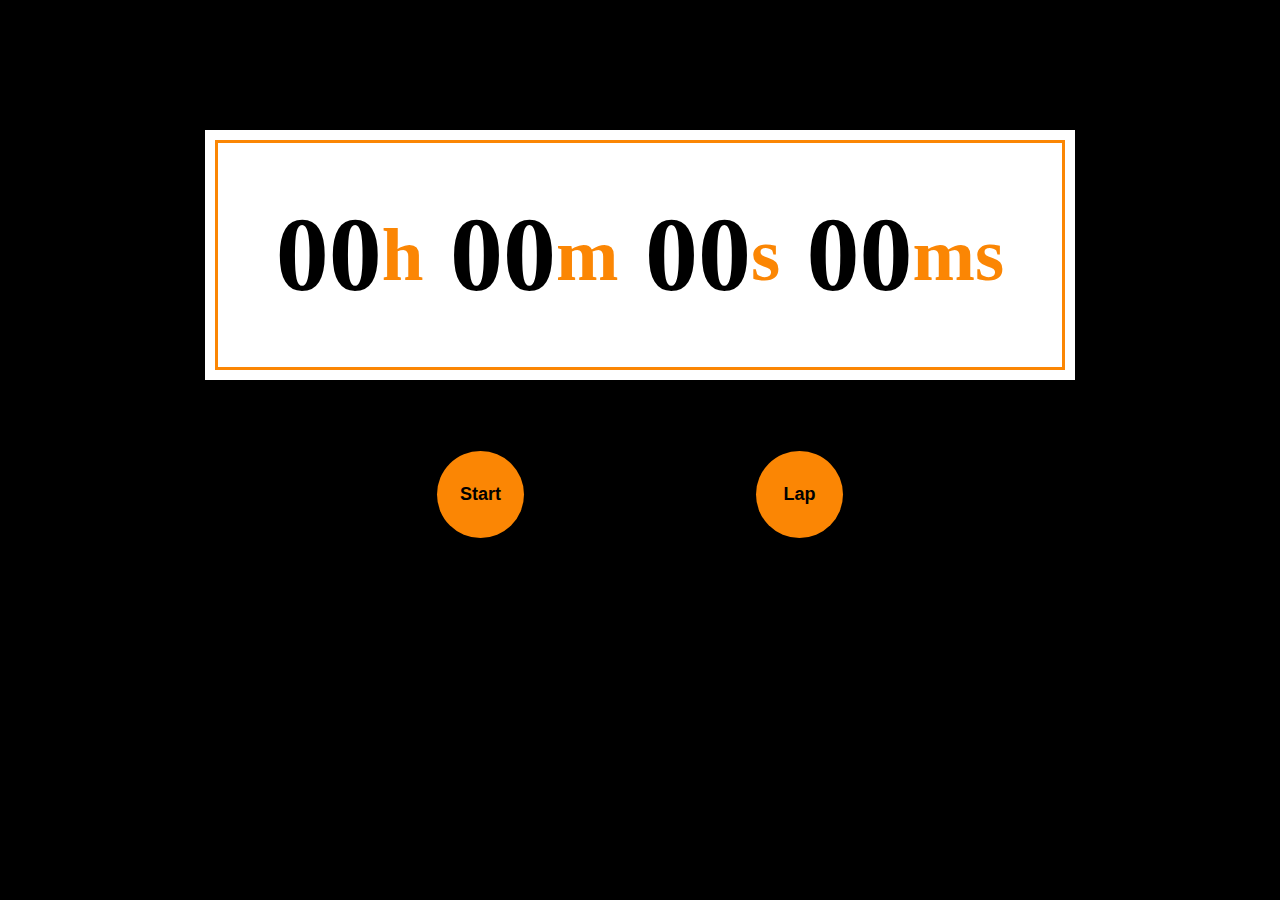
==== js_css_html.html @ 20504233 "Basic Structure using CSS" ====
<!DOCTYPE html>
<html lang="en">
<head>
    <meta charset="UTF-8">
    <meta name="viewport" content="width=device-width, initial-scale=1.0">
    <title>Stopwatch</title>
    <link rel="stylesheet"href="style.css"/>
</head>
<body>
    <div class="container">
        <div class="watch">
            <div class="outer_rect">
                <div class="inner_rect">       
                    <span class="st hours">00</span>   
                    <span class="st hour">h</span>
                    <span class="st minutes">&nbsp;00</span>   
                    <span class="st minute">m</span>
                    <span class="st seconds">&nbsp;00</span> 
                    <span class="st second">s</span> 
                    <span class="st millisecs">&nbsp;00</span>  
                    <span class="st millisec">ms</span> 
                </div>
            </div>
            <br>
            <br>
            <div id="button-click">
                <button class="button">Start</button>
                <button class="button">Lap</button>
            </div>
        </div>
    </div>
</body>
</html>
---- style.css ----
*{
    margin :0;
    padding: 0px;
    align-items: center;
    box-sizing: border-box;
}
body{
    font-family:'Times New Roman', Times, serif;
    background-color: black;
    display: flex;
    justify-content: center;
    align-items: center;
    width: 100%;
    height: 100%;
    font-size: medium;
    margin-top: 130px;
}
.outer_rect{
    width: 870px;
    height: 250px;
    background-color: white;
    display: flex;
    justify-content: center;
    align-items: center;
}
.inner_rect{
    height: 230px;
    width: 850px;
    background-color: white;
    display: flex;
    justify-content: center;
    align-items: center;
    border-color:#FB8604;
    border-style: solid;
}
#button-click{
    width:870px;
    margin-top: 35px;
    display: flex;
    justify-content: space-evenly;
    font-weight: bolder;
}
.button{
    height: 87px;
    width: 87px;
    background-color:#FB8604;;
    color: black;
    border: 2px #FB8604;
    border-radius: 50%;
    font-weight: bold;
    font-size: large;
    cursor: pointer;
}
.st{
    color: black;
    font-size: 43px;
    font-weight: bolder;
}
.hours{
    font-size: 106px;
    font-family: 'Times New Roman', Times, serif;
}
.hour{
    font-size: 75px;
    font-family: 'Times New Roman', Times, serif;
    color: #FB8604;
}
.minutes{
    font-size: 106px;
    font-family: 'Times New Roman', Times, serif;
}
.minute{
    font-size: 75px;
    font-family: 'Times New Roman', Times, serif;
    color: #FB8604;
}
.seconds{
    font-size: 106px;
    font-family: 'Times New Roman', Times, serif;
}
.second{
    font-size: 75px;
    font-family: 'Times New Roman', Times, serif;
    color: #FB8604;
}
.millisecs{
    font-size: 106px;
    font-family: 'Times New Roman', Times, serif;
}
.millisec{
    font-size: 75px;
    font-family: 'Times New Roman', Times, serif;
    color: #FB8604;
}
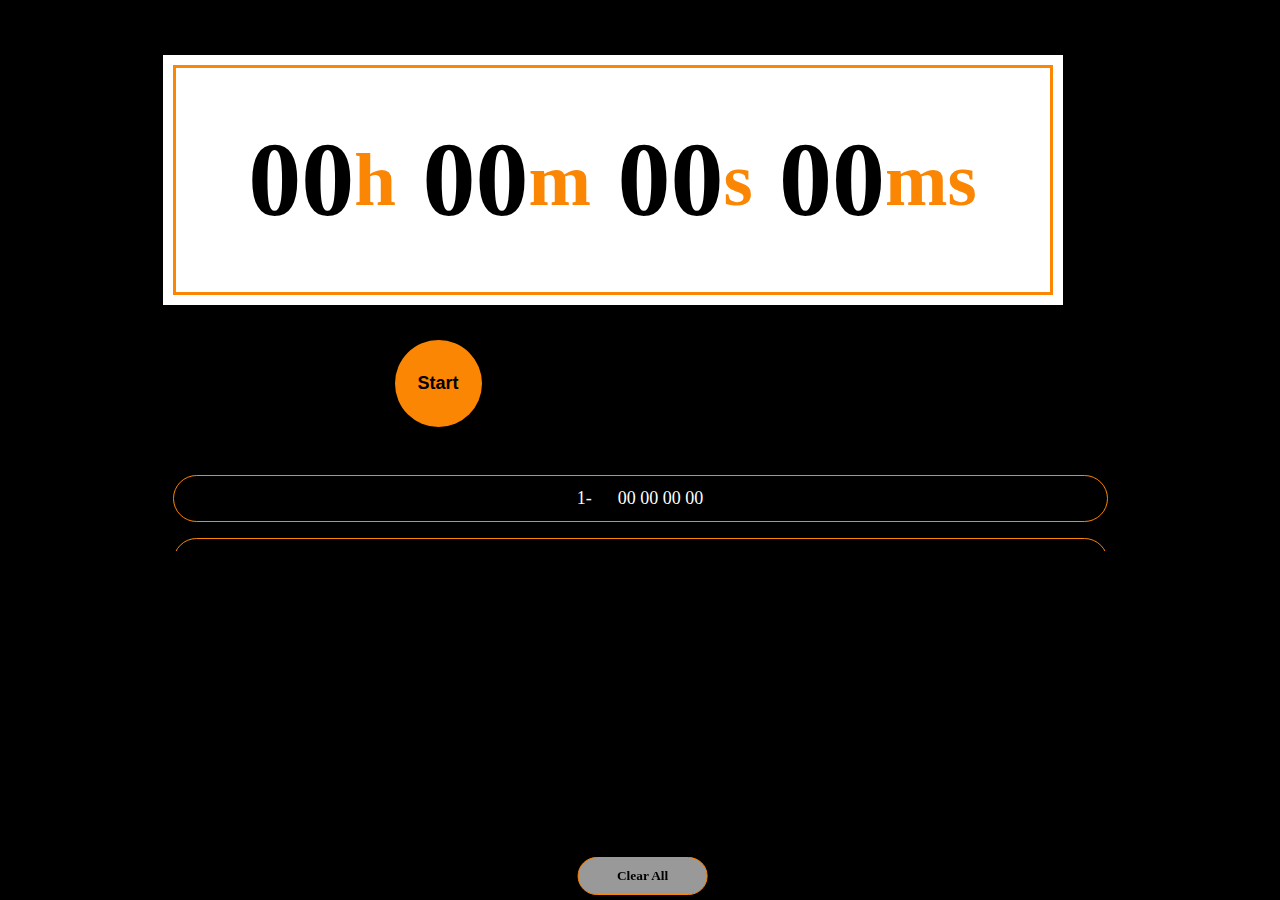
==== commit 89a083a2: "Button functioning and lap" ====
--- a/js_css_html.html
+++ b/js_css_html.html
@@ -15,19 +15,72 @@
                     <span class="st hour">h</span>
                     <span class="st minutes">&nbsp;00</span>   
                     <span class="st minute">m</span>
-                    <span class="st seconds">&nbsp;00</span> 
-                    <span class="st second">s</span> 
+                    <span class="st second">&nbsp;00</span> 
+                    <span class="st seconds">s</span> 
                     <span class="st millisecs">&nbsp;00</span>  
                     <span class="st millisec">ms</span> 
                 </div>
             </div>
-            <br>
-            <br>
             <div id="button-click">
-                <button class="button">Start</button>
-                <button class="button">Lap</button>
+                <button class="button start">Start</button>
+                <button class="button stop hide">Lap</button>
             </div>
         </div>
+        <br>
+        <ul class="lap">
+            <li class="lap-time">
+                <span class="num">1-</span>
+                <span class="time-stamp">00 00 00 00</span>
+            </li>
+            <li class="lap-time">
+                <span class="num">1-</span>
+                <span class="time-stamp">00 00 00 00</span>
+            </li>
+            <li class="lap-time">
+                <span class="num">1-</span>
+                <span class="time-stamp">00 00 00 00</span>
+            </li>
+            <li class="lap-time">
+                <span class="num">1-</span>
+                <span class="time-stamp">00 00 00 00</span>
+            </li>
+            <li class="lap-time">
+                <span class="num">1-</span>
+                <span class="time-stamp">00 00 00 00</span>
+            </li>
+            <li class="lap-time">
+                <span class="num">1-</span>
+                <span class="time-stamp">00 00 00 00</span>
+            </li>
+            <button class="clear-button">Clear All</button>
+        </ul>
     </div>
+    <script>
+        const startbutton=document.getElementsByClassName("start")[0];
+        const lapbutton=document.getElementsByClassName("stop")[0];
+        let isstart=false;
+        let seccount =0;
+        let sec;
+        const togglebutton= () =>{
+            lapbutton.classList.remove("hide")
+        }
+        const start = () =>{
+            if(!isstart)
+            {
+                startbutton.innerHTML="STOP";
+                sec=setInterval(() => {
+                second.innerHTML='$(seccount++) :';
+            }, 1000);
+                isstart=true;
+            }
+            else{
+                startbutton.innerHTML='START';
+                clearInterval(sec)
+                isstart=false;
+            }
+         togglebutton();
+        }
+        startbutton.addEventListener("click",start);
+    </script>
 </body>
 </html>--- a/style.css
+++ b/style.css
@@ -3,6 +3,7 @@
     padding: 0px;
     align-items: center;
     box-sizing: border-box;
+    outline: none;
 }
 body{
     font-family:'Times New Roman', Times, serif;
@@ -13,10 +14,10 @@
     width: 100%;
     height: 100%;
     font-size: medium;
-    margin-top: 130px;
+    margin-top: 55px;
 }
 .outer_rect{
-    width: 870px;
+    width: 900px;
     height: 250px;
     background-color: white;
     display: flex;
@@ -25,7 +26,7 @@
 }
 .inner_rect{
     height: 230px;
-    width: 850px;
+    width: 880px;
     background-color: white;
     display: flex;
     justify-content: center;
@@ -74,11 +75,11 @@
     font-family: 'Times New Roman', Times, serif;
     color: #FB8604;
 }
-.seconds{
+.second{
     font-size: 106px;
     font-family: 'Times New Roman', Times, serif;
 }
-.second{
+.seconds{
     font-size: 75px;
     font-family: 'Times New Roman', Times, serif;
     color: #FB8604;
@@ -91,4 +92,58 @@
     font-size: 75px;
     font-family: 'Times New Roman', Times, serif;
     color: #FB8604;
+}
+.lap{
+    color: white;
+    list-style: none;
+    height: 106px;
+    padding: 30px 10px;
+    overflow: auto;
+    width: 870x;
+    position: relative;
+    height: 1;
+}
+.lap-time{
+    display: inline-block;
+    text-align: center;
+    border-radius: 55px;
+    width: 100%;
+    padding: 12px;
+    border: 1px solid #FB8604;
+    border-radius: 50px ;
+    margin-bottom: 16px;
+}
+.lap::-webkit-scrollbar{
+    display:none;
+}
+.clear-button{
+    position: fixed;
+    display: inline-block;
+    z-index: 1000;
+    width: 130px;
+    bottom: 5px;
+    padding: 10px 10px;
+    left: 50%;
+    transform: translate(-48%);
+    background-color: rgba(255,255,255,0.6);
+    border: 1px solid #FB8604;
+    border-radius: 50px;
+    font-family: 'Times New Roman', Times, serif;
+    font-weight: bold;
+}
+.num{
+    color: azure;
+    font-size: large;
+}
+.time-stamp{
+    display: inline-block;
+    margin-left: 22px;
+    font-size: large;
+}
+.button:hover{
+    background-color: white;
+    color :black;
+}
+.hide{
+    visibility: hidden;
 }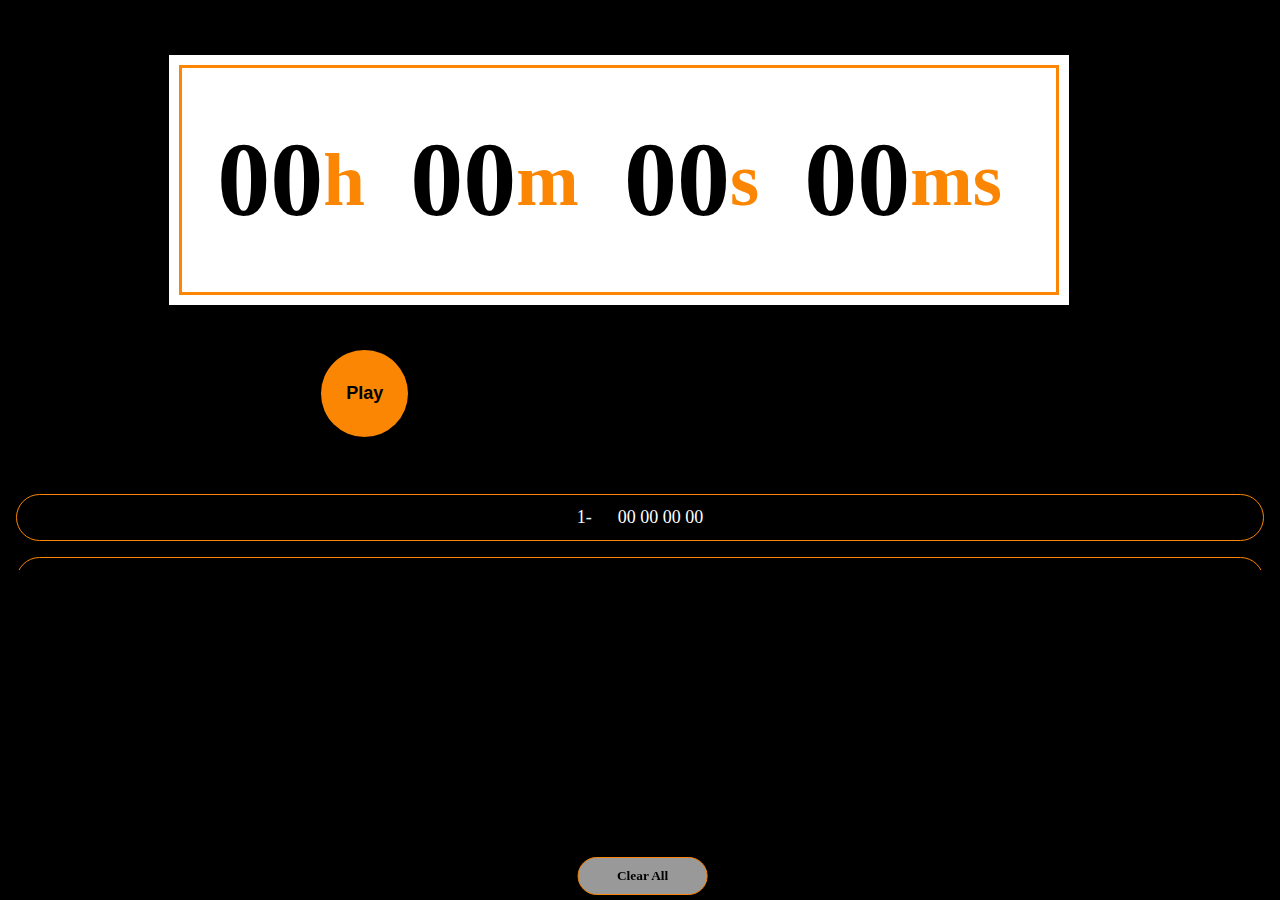
==== commit 676da6bf: "Updated with working buttons & timer" ====
--- a/js_css_html.html
+++ b/js_css_html.html
@@ -11,19 +11,20 @@
         <div class="watch">
             <div class="outer_rect">
                 <div class="inner_rect">       
-                    <span class="st hours">00</span>   
-                    <span class="st hour">h</span>
-                    <span class="st minutes">&nbsp;00</span>   
-                    <span class="st minute">m</span>
-                    <span class="st second">&nbsp;00</span> 
-                    <span class="st seconds">s</span> 
-                    <span class="st millisecs">&nbsp;00</span>  
-                    <span class="st millisec">ms</span> 
+                    <span class="st hour">00</span>   
+                    <span class="st hours">h&nbsp;</span>
+                    <span class="st minute">&nbsp;00</span>   
+                    <span class="st minutes">m&nbsp;</span>
+                    <span class="st sec">&nbsp;00</span> 
+                    <span class="st seconds">s&nbsp;</span> 
+                    <span class="st msec">&nbsp;00</span>  
+                    <span class="st millisec">ms&nbsp;</span> 
                 </div>
             </div>
             <div id="button-click">
-                <button class="button start">Start</button>
-                <button class="button stop hide">Lap</button>
+                <button class="button play">Play</button>
+                <button class="button reset hide">Reset</button>
+                <button class="button lap hide">Lap</button>
             </div>
         </div>
         <br>
@@ -52,35 +53,79 @@
                 <span class="num">1-</span>
                 <span class="time-stamp">00 00 00 00</span>
             </li>
+            <li class="lap-time">
+                <span class="num">1-</span>
+                <span class="time-stamp">00 00 00 00</span>
+            </li>
+            <li class="lap-time">
+                <span class="num">1-</span>
+                <span class="time-stamp">00 00 00 00</span>
+            </li>
             <button class="clear-button">Clear All</button>
         </ul>
     </div>
     <script>
-        const startbutton=document.getElementsByClassName("start")[0];
-        const lapbutton=document.getElementsByClassName("stop")[0];
-        let isstart=false;
-        let seccount =0;
+        const playbutton=document.getElementsByClassName("play")[0];
+        const lapbutton=document.getElementsByClassName("lap")[0];
+        const resetbutton=document.getElementsByClassName("reset")[0];
+        const mins=document.getElementsByClassName("minute")[0];
+        const second=document.getElementsByClassName("sec")[0];
+        const millisecond=document.getElementsByClassName("msec")[0];
+        let isplay=false;
+        let seccnt =0;
         let sec;
+        let millicnt=0;
+        let msecond;
+        let min;
+        let mntcnt=0;
+        let isreset=false;
         const togglebutton= () =>{
             lapbutton.classList.remove("hide")
+            resetbutton.classList.remove("hide")
         }
-        const start = () =>{
-            if(!isstart)
+        const play = () =>{
+            if(!isplay && !isreset)
             {
-                startbutton.innerHTML="STOP";
+                playbutton.innerHTML="Pause";
+                min=setInterval(() => {
+                mins.innerHTML=(++mntcnt);
+            },60*1000);
                 sec=setInterval(() => {
-                second.innerHTML='$(seccount++) :';
+                    if(seccnt===60){
+                        secct=0;
+                    }
+                second.innerHTML=(++seccnt);
             }, 1000);
-                isstart=true;
+            msecond=setInterval(() => {
+                if(millicnt===100){
+                    millicnt=0;
+                }
+                millisecond.innerHTML=(++millicnt);
+            }, 10);
+                isplay=true;
+                isreset=true;
             }
             else{
-                startbutton.innerHTML='START';
-                clearInterval(sec)
-                isstart=false;
-            }
+                playbutton.innerHTML='Play';
+                clearInterval(sec);
+                clearInterval(msecond);
+                clearInterval(min)
+                isplay=false;
+                isreset=false;
+                }
          togglebutton();
         }
-        startbutton.addEventListener("click",start);
+        const reset =() => {
+            isreset=true;
+            play()
+            lapbutton.classList.add("hide")
+            resetbutton.classList.add("hide")
+            second.innerHTML='00 '
+            millisecond.innerHTML='00 '
+            mins.innerHTML='00 ';
+        }
+        playbutton.addEventListener("click",play);
+        resetbutton.addEventListener("click",reset);
     </script>
 </body>
 </html>--- a/style.css
+++ b/style.css
@@ -4,6 +4,11 @@
     align-items: center;
     box-sizing: border-box;
     outline: none;
+}
+.watch{
+    justify-content: center;
+    align-items: center;
+    margin-left: 163px;
 }
 body{
     font-family:'Times New Roman', Times, serif;
@@ -57,25 +62,25 @@
     font-size: 43px;
     font-weight: bolder;
 }
-.hours{
+.hour{
     font-size: 106px;
     font-family: 'Times New Roman', Times, serif;
 }
-.hour{
+.hours{
     font-size: 75px;
     font-family: 'Times New Roman', Times, serif;
     color: #FB8604;
 }
-.minutes{
+.minute{
     font-size: 106px;
     font-family: 'Times New Roman', Times, serif;
 }
-.minute{
+.minutes{
     font-size: 75px;
     font-family: 'Times New Roman', Times, serif;
     color: #FB8604;
 }
-.second{
+.sec{
     font-size: 106px;
     font-family: 'Times New Roman', Times, serif;
 }
@@ -84,7 +89,7 @@
     font-family: 'Times New Roman', Times, serif;
     color: #FB8604;
 }
-.millisecs{
+.msec{
     font-size: 106px;
     font-family: 'Times New Roman', Times, serif;
 }
@@ -118,7 +123,7 @@
 }
 .clear-button{
     position: fixed;
-    display: inline-block;
+    display: block;
     z-index: 1000;
     width: 130px;
     bottom: 5px;
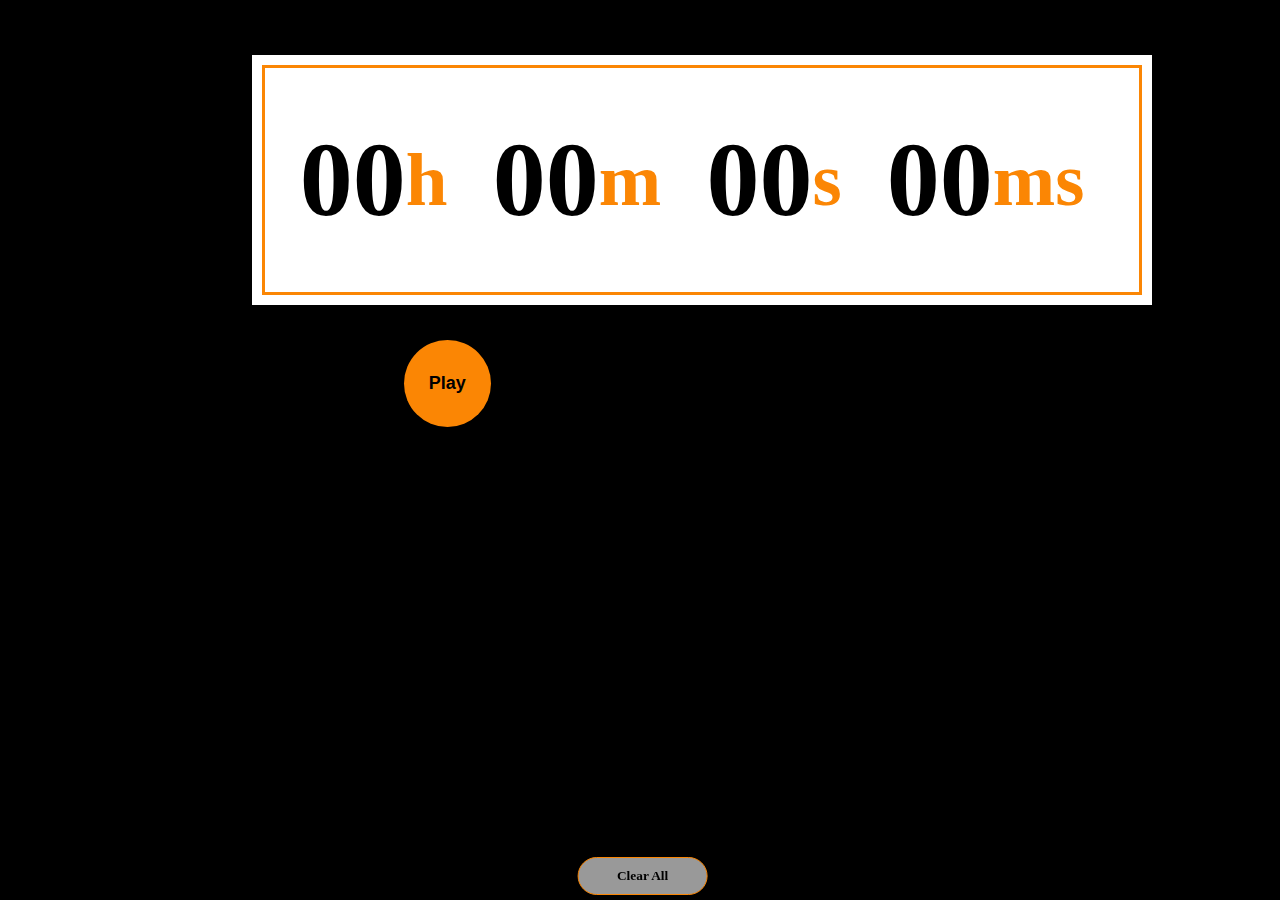
==== commit 17713866: "Updated with laps button" ====
--- a/js_css_html.html
+++ b/js_css_html.html
@@ -28,40 +28,8 @@
             </div>
         </div>
         <br>
-        <ul class="lap">
-            <li class="lap-time">
-                <span class="num">1-</span>
-                <span class="time-stamp">00 00 00 00</span>
-            </li>
-            <li class="lap-time">
-                <span class="num">1-</span>
-                <span class="time-stamp">00 00 00 00</span>
-            </li>
-            <li class="lap-time">
-                <span class="num">1-</span>
-                <span class="time-stamp">00 00 00 00</span>
-            </li>
-            <li class="lap-time">
-                <span class="num">1-</span>
-                <span class="time-stamp">00 00 00 00</span>
-            </li>
-            <li class="lap-time">
-                <span class="num">1-</span>
-                <span class="time-stamp">00 00 00 00</span>
-            </li>
-            <li class="lap-time">
-                <span class="num">1-</span>
-                <span class="time-stamp">00 00 00 00</span>
-            </li>
-            <li class="lap-time">
-                <span class="num">1-</span>
-                <span class="time-stamp">00 00 00 00</span>
-            </li>
-            <li class="lap-time">
-                <span class="num">1-</span>
-                <span class="time-stamp">00 00 00 00</span>
-            </li>
-            <button class="clear-button">Clear All</button>
+        <ul class="laps">
+            <button class="lap-clear-button">Clear All</button>
         </ul>
     </div>
     <script>
@@ -71,6 +39,7 @@
         const mins=document.getElementsByClassName("minute")[0];
         const second=document.getElementsByClassName("sec")[0];
         const millisecond=document.getElementsByClassName("msec")[0];
+        const laps=document.getElementsByClassName("laps")[0];
         let isplay=false;
         let seccnt =0;
         let sec;
@@ -92,7 +61,7 @@
             },60*1000);
                 sec=setInterval(() => {
                     if(seccnt===60){
-                        secct=0;
+                        seccnt=0;
                     }
                 second.innerHTML=(++seccnt);
             }, 1000);
@@ -124,8 +93,21 @@
             millisecond.innerHTML='00 '
             mins.innerHTML='00 ';
         }
+        const lap =() =>{
+            const lis=document.createElement("lis");
+            const n=document.createElement("span");
+            const ts= document.createElement("span")
+            lis.setAttribute("class","lap-time")
+            n.setAttribute("class","num")
+            ts.setAttribute("class","time-stamp")
+
+            ts.innerHTML= "00" + " : " +  mntcnt + " : "  + seccnt + " : "  + millicnt;
+            lis.append(n, ts);
+            laps.append(lis);
+        }
         playbutton.addEventListener("click",play);
         resetbutton.addEventListener("click",reset);
+        lapbutton.addEventListener("click",lap);
     </script>
 </body>
 </html>--- a/style.css
+++ b/style.css
@@ -8,7 +8,7 @@
 .watch{
     justify-content: center;
     align-items: center;
-    margin-left: 163px;
+    margin-left: 123px;
 }
 body{
     font-family:'Times New Roman', Times, serif;
@@ -98,13 +98,13 @@
     font-family: 'Times New Roman', Times, serif;
     color: #FB8604;
 }
-.lap{
+.laps{
     color: white;
     list-style: none;
     height: 106px;
     padding: 30px 10px;
     overflow: auto;
-    width: 870x;
+    width: 450x;
     position: relative;
     height: 1;
 }
@@ -121,7 +121,7 @@
 .lap::-webkit-scrollbar{
     display:none;
 }
-.clear-button{
+.lap-clear-button{
     position: fixed;
     display: block;
     z-index: 1000;
